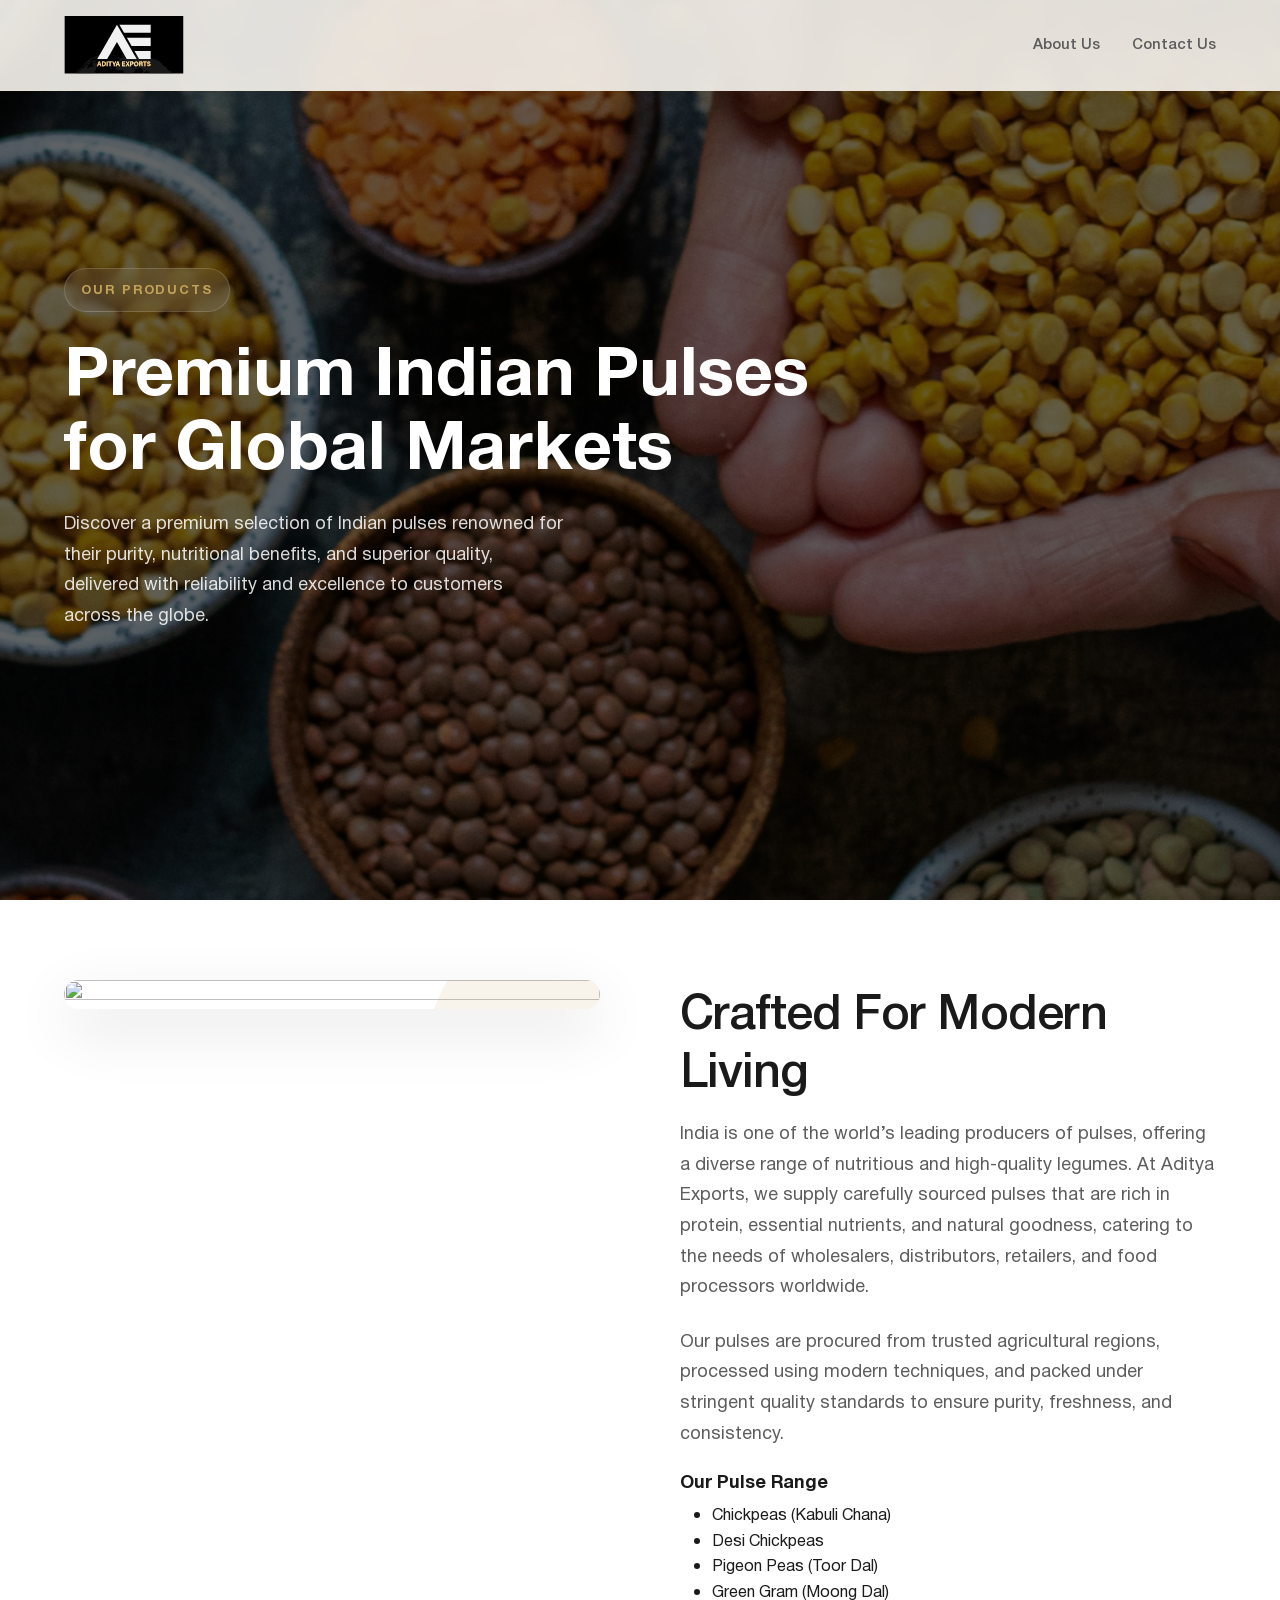
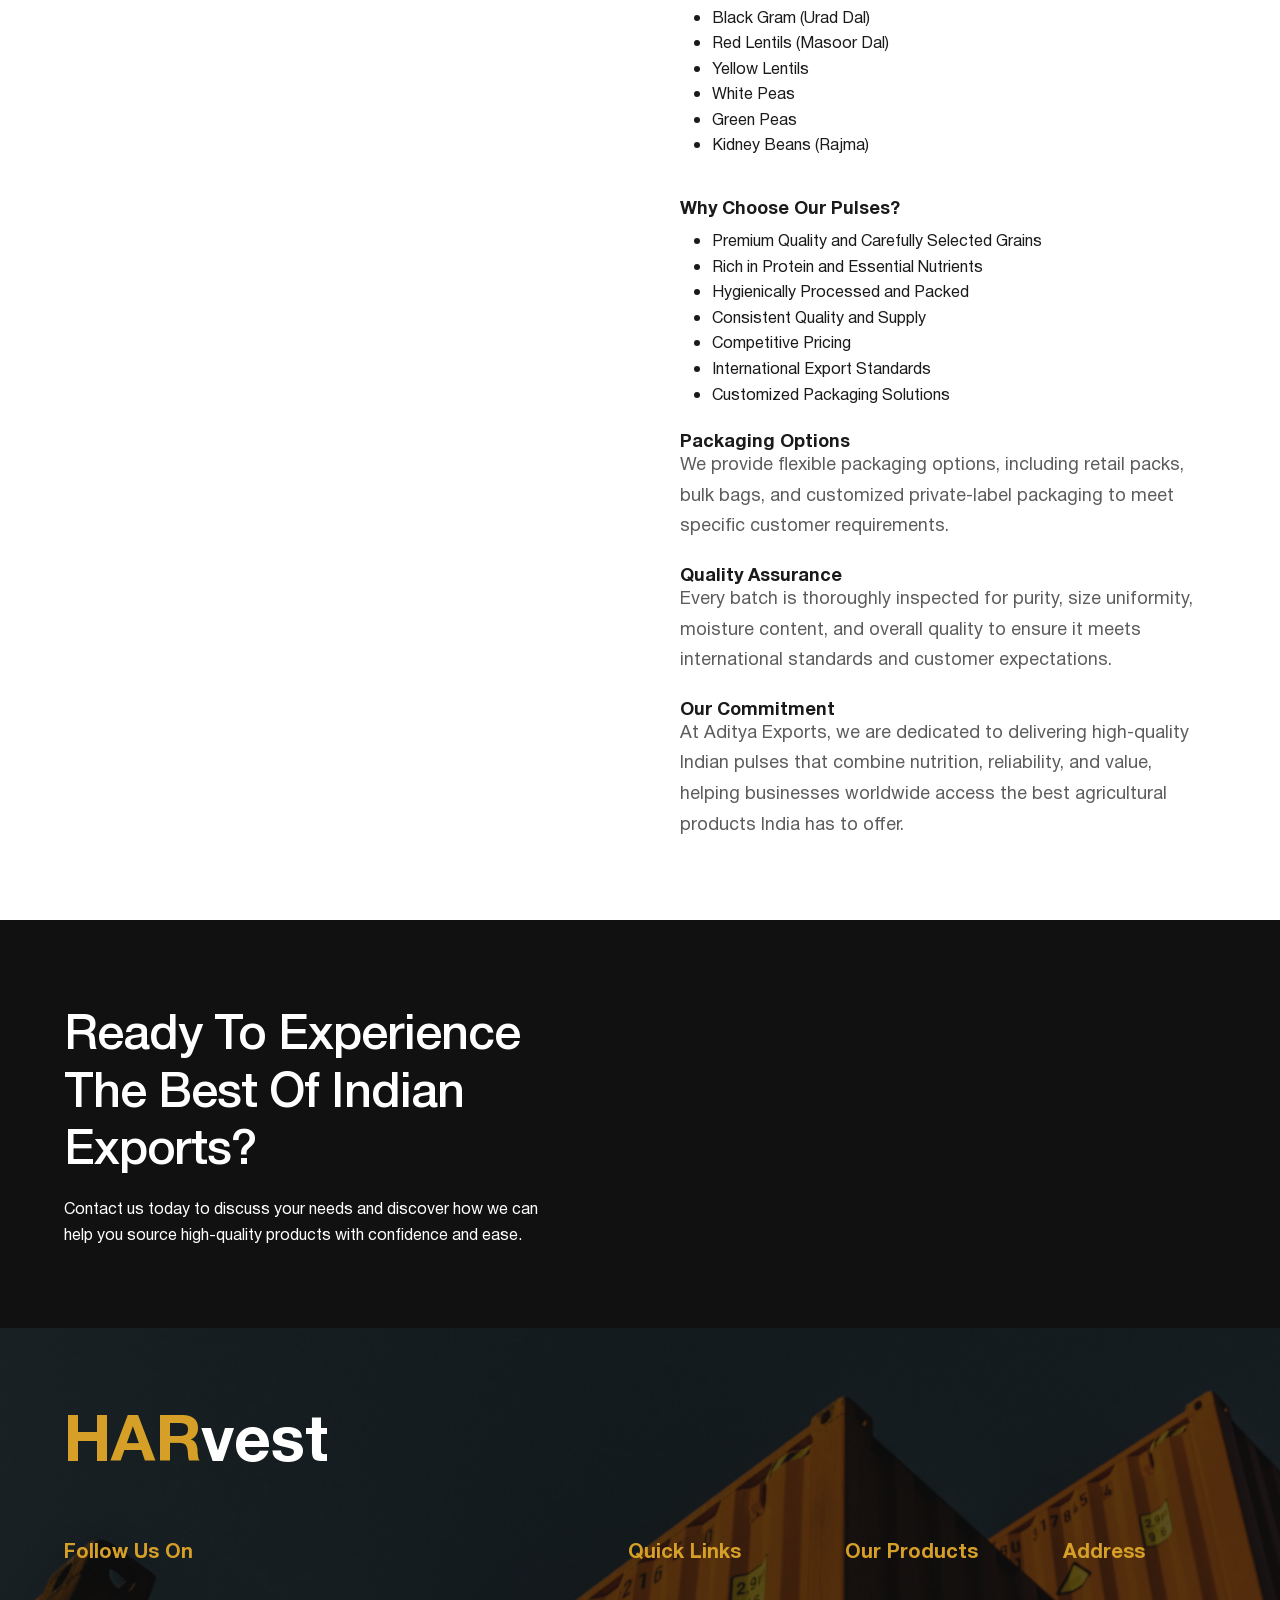
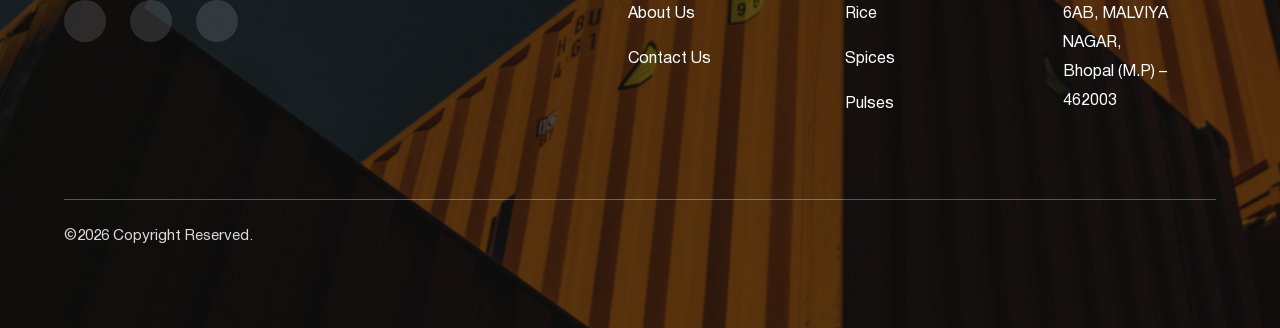
==== pulses.html @ d3c9dce3 "initial commit" ====
<!DOCTYPE html>
<html lang="en">

<head>
    <meta charset="UTF-8">
    <meta name="viewport" content="width=device-width, initial-scale=1.0">
    <title>Document</title>
    <link rel="stylesheet" href="/style.css" />
  <link rel="stylesheet" href="https://unpkg.com/lenis@1.3.23/dist/lenis.css">


</head>

<body>


    <div class="main-wrapper">

        <!-- Navbar -->
        <header class="navbar-section">
            <div class="padding-global">
                <div class="padding-section-medium navbar-section__padding">
                    <div class="container-large">
                        <div class="navbar-wrap">
                            <nav class="navbar">
                                <a href="#" class="navbar__logo" aria-label="Aditya Exports home">
                                    <img class="nav-logo" src="/assets/ae-logo.svg" alt="">
                                </a>
                                <ul class="navbar__links">
                                    <li><a href="/#aboutus">About Us</a></li>
                                    <li><a href="#contactus">Contact Us</a></li>
                                </ul>
                            </nav>
                        </div>
                    </div>
                </div>
            </div>
        </header>


        <!-- HERO SECTION -->
        <section class="section-product-hero">
            <div class="product-hero-bg">
                <img class="image-cover" src="/assets/pulses (2).png" alt="">
            </div>
            <div class="product-hero-overlay"></div>

            <div class="padding-global">
                <div class="container-large">
                    <div class="product-hero-content">

                        <div class="section-tag">
                            OUR PRODUCTS
                        </div>

                        <h1 class="heading-style-h1 text-white">
                            Premium Indian Pulses for Global Markets
                        </h1>

                        <p class="p-18 text-offwhite max-width-500">
                            Discover a premium selection of Indian pulses renowned for their purity, nutritional
                            benefits, and superior quality, delivered with reliability and excellence to customers
                            across the globe.
                        </p>

                    </div>
                </div>
            </div>
        </section>

        <!-- INTRO SECTION -->
        <section class="section-product-intro">
            <div class="padding-global">
                <div class="container-large">
                    <div class="padding-section-medium">

                        <div class="product-intro-grid">

                            <div class="product-intro-image">
                                <img src="https://images.unsplash.com/photo-1505693416388-ac5ce068fe85" alt=""
                                    class="image-cover" />
                            </div>

                            <div class="product-intro-content">

                                <h2 class="heading-style-h2">
                                    Crafted For Modern Living
                                </h2>

                                <div class="product-copy">
                                    <p class="p-18">
                                        India is one of the world’s leading producers of pulses, offering a diverse
                                        range of nutritious and high-quality legumes. At Aditya Exports, we supply
                                        carefully sourced pulses that are rich in protein, essential nutrients, and
                                        natural goodness, catering to the needs of wholesalers, distributors, retailers,
                                        and food processors worldwide.

                                    </p>

                                    <p class="p-18">
                                        Our pulses are procured from trusted agricultural regions, processed using
                                        modern techniques, and packed under stringent quality standards to ensure
                                        purity, freshness, and consistency.

                                    </p>

                                    <div class="other-content-wrapper">


                                        <div class="list-wrapper">
                                            <h4 class="heading-style-h4">Our Pulse Range
                                            </h4>
                                            <ul>
                                                <li>Chickpeas (Kabuli Chana)</li>
                                                <li>Desi Chickpeas</li>
                                                <li>Pigeon Peas (Toor Dal)</li>
                                                <li>Green Gram (Moong Dal)</li>
                                                <li>Black Gram (Urad Dal)</li>
                                                <li>Red Lentils (Masoor Dal)</li>
                                                <li>Yellow Lentils</li>
                                                <li>White Peas</li>
                                                <li>Green Peas</li>
                                                <li>Kidney Beans (Rajma)</li>

                                            </ul>
                                        </div>

                                        <div class="list-wrapper">
                                            <h4 class="heading-style-h4">Why Choose Our Pulses?</h4>

                                            <ul>
                                                <li>Premium Quality and Carefully Selected Grains</li>
                                                <li>Rich in Protein and Essential Nutrients</li>
                                                <li>Hygienically Processed and Packed</li>
                                                <li>Consistent Quality and Supply</li>
                                                <li>Competitive Pricing</li>
                                                <li>International Export Standards</li>
                                                <li>Customized Packaging Solutions</li>
                                            </ul>
                                        </div>

                                    </div>

                                    <div>
                                        <h4 class="heading-style-h4">Packaging Options </h4>

                                        <p class="p-18">We provide flexible packaging options, including retail packs,
                                            bulk bags, and customized private-label packaging to meet specific customer
                                            requirements.
                                        </p>
                                    </div>

                                    <div>
                                        <h4 class="heading-style-h4">Quality Assurance</h4>

                                        <p class="p-18">Every batch is thoroughly inspected for purity, size uniformity,
                                            moisture content, and overall quality to ensure it meets international
                                            standards and customer expectations.
                                        </p>
                                    </div>

                                    <div>
                                        <h4 class="heading-style-h4">Our Commitment</h4>

                                        <p class="p-18">At Aditya Exports, we are dedicated to delivering high-quality
                                            Indian pulses that combine nutrition, reliability, and value, helping
                                            businesses worldwide access the best agricultural products India has to
                                            offer.
                                        </p>
                                    </div>
                                </div>

                            </div>

                        </div>

                    </div>
                </div>
            </div>
        </section>

        <!-- Section CTA -->
        <section id="#contactus" class="cta">
            <div class="padding-global">
                <div class="padding-section-medium">
                    <div class="container-large">
                        <div>
                            <div class="cta-2c-wrap">


                                <div class="cta-2c-content">
                                    <div class="cta-top-wrap">
                                        <h2 class="heading-style-h2">
                                            Ready to experience the best of Indian exports?
                                        </h2>
                                        <p class="cta-2c__description">
                                            Contact us today to discuss your needs and discover how we can
                                            help you source high-quality products with confidence and ease.
                                        </p>
                                    </div>
                                </div>

                                <!-- FORM -->
                                <script charset="utf-8" type="text/javascript"
                                    src="//js-na2.hsforms.net/forms/embed/v2.js"></script>

                                <script>
                                    hbspt.forms.create({
                                        region: "na2",
                                        portalId: "246549702",
                                        formId: "236ce193-2d87-49c6-9cbf-48986b7c75b7",
                                        target: "#hubspot-form"
                                    });
                                </script>

                                <div id="hubspot-form"></div>
                                <!-- <div class="form-wrap">
                  <script src="https://js-na2.hsforms.net/forms/embed/246549702.js" defer></script>
                  <div class="hs-form-frame" data-region="na2" data-form-id="236ce193-2d87-49c6-9cbf-48986b7c75b7"
                    data-portal-id="246549702"></div>
                </div> -->


                            </div>
                        </div>
                    </div>
                </div>
        </section>

        <!-- FOOTER -->
         <section class="footer">
      <div class="padding-global">
        <div class="padding-section-medium">
          <div class="container-large">

            <div class="footer-content">

              <!-- Logo Row -->
              <div class="footer-brand">
                <h2 class="footer-logo">
                  <span>HAR</span>vest
                </h2>
              </div>

              <!-- Main Footer Row -->
              <div class="footer-row">

                <div class="footer-social">
                  <h3>Follow Us On</h3>

                  <div class="social-links">
                    <a href="#" class="social-icon">
                      <i class="fab fa-instagram"></i>
                    </a>

                    <a href="#" class="social-icon">
                      <i class="fab fa-facebook-f"></i>
                    </a>

                    <a href="#" class="social-icon">
                      <i class="fab fa-youtube"></i>
                    </a>
                  </div>
                </div>

                <div class="footer-links-wrapper">
                  <div class="footer-links">
                    <h3>Quick Links</h3>

                    <ul>
                      <li><a href="#">About Us</a></li>
                      <li><a href="#">Contact Us</a></li>
                    </ul>
                  </div>

                  <div class="footer-links">
                    <h3>Our Products</h3>

                    <ul>
                      <li><a href="/rice.html">Rice</a></li>
                      <li><a href="/spices.html">Spices</a></li>
                      <li><a href="/pulses.html">Pulses</a></li>
                    </ul>
                  </div>

                  <div class="footer-address">
                    <h3>Address</h3>

                    <p>
                      6AB, MALVIYA NAGAR,<br>
                      Bhopal (M.P) – 462003
                    </p>
                  </div>
                </div>

              </div>

            </div>

            <div class="footer-bottom">
              <p>©2026 Copyright Reserved.</p>
            </div>

          </div>
        </div>
      </div>
    </section>
    </div>

  <script src="https://unpkg.com/lenis@1.3.23/dist/lenis.min.js"></script>
  <script src="/script.js"></script>
</body>

</html>
---- style.css ----
@font-face {
  font-family: "helvetica-neue";
  src: url("/Fonts/helvetica-neue/HelveticaNeue-Bold.woff") format("truetype");
  font-weight: 800;
  font-style: normal;
}

@font-face {
  font-family: "helvetica-neue";
  src: url("/Fonts/helvetica-neue/HelveticaNeue-Medium.woff") format("truetype");
  font-weight: 500;
  font-style: normal;
}

@font-face {
  font-family: "helvetica-neue";
  src: url("/Fonts/helvetica-neue/HelveticaNeue-Roman.woff") format("truetype");
  font-weight: 400;
  font-style: normal;
}

@font-face {
  font-family: "helvetica-neue";
  src: url("/Fonts/helvetica-neue/HelveticaNeue-Light.woff") format("truetype");
  font-weight: 300;
  font-style: normal;
}


/* ── Reset & base ─────────────────────────────────────────── */
*,
*::before,
*::after {
  box-sizing: border-box;
  margin: 0;
  padding: 0;
}

:root {
  --color-bg: #f9f6f0;
  --color-surface: #ffffff;
  --color-text: #1a1a1a;
  --color-text-muted: #5c5c5c;
  --color-gold: #c4a35a;
  --color-gold-dark: #a8863f;
  --color-accent: #c4a35a;
  --color-accent-hover: #a8863f;
  --color-border: #e8e2d6;
  --font-sans: "helvetica-neue", Helvetica, Arial, sans-serif;
  /* --font-serif: "Instrument Serif", Georgia, serif; */
  --shadow-sm: 0 1px 3px rgba(0, 0, 0, 0.06);
  --shadow-md: 0 4px 20px rgba(0, 0, 0, 0.08);
  --radius: 12px;
  --radius-lg: 20px;
}

.text-gold {
  color: var(--color-gold);
}

.text-white {
  color: #ffffff;
}

.text-offwhite {
  color: rgba(255, 255, 255, 0.85);
}

html {
  scroll-behavior: smooth;
}

body {
  font-family: var(--font-sans);
  font-size: 1rem;
  line-height: 1.6;
  color: var(--color-text);
  background: var(--color-bg);
  -webkit-font-smoothing: antialiased;
}

img {
  max-width: 100%;
  display: block;
}

a {
  color: inherit;
  text-decoration: none;
}

.spacer-32{
  padding-top: 2rem;
}

/* ── Global layout utilities ──────────────────────────────── */
.padding-global {
  padding-left: 5%;
  padding-right: 5%;
}

.padding-section-medium {
  padding-top: 5rem;
  padding-bottom: 5rem;
}

.container-large {
  width: 100%;
  max-width: 1280px;
  margin-left: auto;
  margin-right: auto;
}

/* ── Typography utilities ─────────────────────────────────── */
.heading-style-h1 {
  font-family: var(--font-serif);
  font-size: 4.25rem;
  font-weight: 800;
  line-height: 1.1;
  /* letter-spacing: -0.02em; */
  margin-bottom: 1.5rem;
}

.heading-style-h2 {
  font-family: var(--font-serif);
  font-size: 3rem;
  font-weight: 500;
  line-height: 1.2;
  letter-spacing: -0.02em;
  margin-bottom: 1.5rem;
  text-transform: capitalize;
}

.heading-style-h4{
  font-size: 1.125rem;
  font-weight: 800;
  line-height: 1;
}

.p-18 {
  font-size: 1.125rem;
  line-height: 1.7;
}

.max-width-500 {
  max-width: 500px;
}

.image-cover {
  width: 100%;
  height: 100%;
  object-fit: cover;
}

.button-primary {
  display: inline-block;
  padding: 0.75rem 1.5rem;
  background-color: #C9942B;
  color: white;
  text-decoration: none;
  border-radius: 0.75rem;
  border: 1px solid #8f8f8f52;
  transition: background-color 0.3s ease;
  letter-spacing: 0.05em;
  text-transform: uppercase;
  transition: background 0.2s ease, transform 0.2s ease, box-shadow 0.2s ease;
  /* box-shadow: 0 4px 24px rgba(196, 163, 90, 0.4); */
}

.read-more-btn{
  color : var(--color-gold);
  font-weight: 800;
  font-size: 1.125rem;
  margin-top: 2.5rem;
  display: flex;
  align-items: center;
  gap: 0.5rem;
  transition: all ease 0.25s;
}

.read-more-btn svg{
  width: 1.5rem;
  height: 1.5rem;
  display: flex;
  align-items: center;
}

.read-more-btn:hover{
  color: var(--color-text);
  text-decoration: underline;
  text-underline-offset: 5px;
}

a:hover .button-primary {
  background-color: black;
  transform: translateY(-2px);
}

.nav-logo{
  width: 100%;
  max-width :120px;

  object-fit: contain;
}


/* ── Navbar ───────────────────────────────────────────────── */
.navbar-section {
  position: fixed;
  top: 0;
  left: 0;
  right: 0;
  z-index: 100;
  background: rgba(249, 246, 240, 0.9);
  backdrop-filter: blur(12px);
  -webkit-backdrop-filter: blur(12px);
  border-bottom: 1px solid var(--color-border);
}

.navbar-section__padding {
  padding-top: 1rem;
  padding-bottom: 1rem;
}

.navbar {
  display: flex;
  align-items: center;
  justify-content: space-between;
}

.navbar__logo {
  display: flex;
  align-items: center;
  gap: 0.625rem;
  font-weight: 600;
  font-size: 1.125rem;
  letter-spacing: -0.02em;
}

.navbar__logo-mark {
  display: flex;
  align-items: center;
  justify-content: center;
  width: 2rem;
  height: 2rem;
  background: var(--color-text);
  color: var(--color-bg);
  border-radius: 8px;
  font-size: 0.875rem;
  font-weight: 700;
}

.navbar__links {
  display: flex;
  gap: 2rem;
  list-style: none;
}

.navbar__links a {
  font-size: 0.9375rem;
  font-weight: 500;
  color: var(--color-text-muted);
  transition: color 0.2s ease;
}

.navbar__links a:hover {
  color: var(--color-text);
}

/* ── Hero ─────────────────────────────────────────────────── */
.hero-section {
  position: relative;
  min-height: 100vh;
  display: flex;
  align-items: center;
}

.hero-section .padding-global {
  position: relative;
  z-index: 2;
  width: 100%;
}

.hero-bg-wrap {
  position: absolute;
  inset: 0;
  z-index: 0;
}

.hero-bg-wrap::after {
  content: "";
  position: absolute;
  inset: 0;
  background: linear-gradient(135deg,
      rgba(26, 26, 26, 0.72) 0%,
      rgba(26, 26, 26, 0.45) 50%,
      rgba(0, 0, 0, 0.3) 100%);
}

.hero-wrap {
  display: flex;
  flex-direction: column;
  align-items: flex-start;
  gap: 2.5rem;
  padding-top: 6rem;
  padding-bottom: 5rem;
  min-height: 100vh;
  justify-content: center;
}

.image-cover-hero {
  width: 100%;
  height: 100%;
  background-image: url("/assets/hero-image.png");
  background-repeat: no-repeat;
  background-attachment: fixed;
  background-position: center;
}

/* ── Features ─────────────────────────────────────────────── */
.features__header {
  text-align: center;
  margin-inline: auto;
  margin-bottom: 3.5rem;
}

.features__eyebrow {
  font-size: 0.8125rem;
  font-weight: 600;
  letter-spacing: 0.12em;
  text-transform: uppercase;
  color: var(--color-accent);
  margin-bottom: 0.75rem;
}


.features__subheading {
  font-size: 1.0625rem;
  color: var(--color-text-muted);
  line-height: 1.65;
}

.features__grid {
  display: grid;
  grid-template-columns: repeat(3, 1fr);
  gap: 1.5rem;
}

.feature-card {
  background: var(--color-surface);
  border: 1px solid var(--color-border);
  border-radius: var(--radius);
  padding: 2rem 1.75rem;
  transition: box-shadow 0.25s ease, transform 0.25s ease, border-color 0.25s ease;
}

.feature-card:hover {
  box-shadow: var(--shadow-md);
  transform: translateY(-4px);
  border-color: transparent;
}

.feature-card__icon {
  width: 2.75rem;
  height: 2.75rem;
  display: flex;
  align-items: center;
  justify-content: center;
  background: rgba(196, 163, 90, 0.15);
  color: var(--color-gold);
  border-radius: 10px;
  margin-bottom: 1.25rem;
}

.feature-card__icon svg {
  width: 1.375rem;
  height: 1.375rem;
}

.feature-card__title {
  font-size: 1.125rem;
  font-weight: 600;
  letter-spacing: -0.01em;
  margin-bottom: 0.5rem;
}

.feature-card__description {
  font-size: 0.9375rem;
  color: var(--color-text-muted);
  line-height: 1.6;
}

/* ── Product Categories ───────────────────────────────────── */
#categories-heading {
  text-align: center;
  margin-bottom: 3.5rem;
}

.category-row {
  display: grid;
  grid-template-columns: 1fr 1fr;
  gap: 3rem;
  align-items: center;
  margin-bottom: 4rem;
}

.category-row:last-child {
  margin-bottom: 0;
}

.category-row--reverse .category-row__content {
  order: 2;
}

.category-row--reverse .category-row__media {
  order: 1;
}

.category-row__title {
  font-size: 1.85rem;
  font-weight: 600;
  letter-spacing: -0.02em;
  margin-bottom: 1rem;
}

.category-row__description {
  font-size: 1.125rem;
  color: var(--color-text-muted);
  line-height: 1.75;
  max-width: 420px;
}

.category-row__media img {
  width: 100%;
  aspect-ratio: 4 / 3;
  object-fit: cover;
  border-radius: var(--radius-lg);
}

/* ── Quality ──────────────────────────────────────────────── */
.quality__inner {
  display: grid;
  grid-template-columns: 1fr 1fr;
  gap: 3.5rem;
  align-items: center;
}

.quality__media {
  width: 100%;
  height: 100%;
}

.quality__media img {
  width: 100%;
  height: 100%;
  object-fit: cover;
  border-radius: var(--radius-lg);
}



.quality__description {
  font-size: 0.9375rem;
  color: var(--color-text-muted);
  line-height: 1.75;
  margin-bottom: 2rem;
  max-width: 440px;
}

.quality__list {
  list-style: none;
  display: flex;
  flex-direction: column;
  gap: 1rem;
}

.quality__item {
  display: flex;
  align-items: center;
  gap: 1rem;
  font-size: 0.9375rem;
  font-weight: 500;
}

.quality__icon {
  flex-shrink: 0;
  width: 2.25rem;
  height: 2.25rem;
  display: flex;
  align-items: center;
  justify-content: center;
  background: var(--color-gold);
  color: #fff;
  border-radius: 50%;
}

.quality__icon svg {
  width: 1rem;
  height: 1rem;
}

/* ── Process ──────────────────────────────────────────────── */
.process-section {
  background: var(--color-surface);
}

.process-wrap {
  background: var(--color-surface);
}

.process__eyebrow {
  text-align: center;
  font-size: 0.75rem;
  font-weight: 600;
  letter-spacing: 0.14em;
  text-transform: uppercase;
  color: var(--color-gold);
  margin-bottom: 0.75rem;
}

#process-heading {
  text-align: center;
  margin-bottom: 3.5rem;
}

.process__steps {
  list-style: none;
  display: flex;
  align-items: flex-start;
  justify-content: space-between;
  gap: 0.5rem;
}

.process-step {
  flex: 1;
  display: flex;
  flex-direction: column;
  align-items: center;
  text-align: center;
  position: relative;
}

.process-step:not(:last-child)::after {
  content: "";
  position: absolute;
  top: 2rem;
  left: calc(50% + 2rem);
  width: calc(100% - 4rem);
  border-top: 2px dotted var(--color-border);
  z-index: 0;
}

.process-step__icon {
  width: 4rem;
  height: 4rem;
  display: flex;
  align-items: center;
  justify-content: center;
  background: rgba(196, 163, 90, 0.12);
  color: var(--color-gold);
  border-radius: 50%;
  margin-bottom: 1rem;
  position: relative;
  z-index: 1;
}

.process-step__icon svg {
  width: 1.5rem;
  height: 1.5rem;
}

.process-step__title {
  font-size: 0.9375rem;
  font-weight: 600;
  margin-bottom: 0.375rem;
}

.process-step__text {
  font-size: 0.75rem;
  color: var(--color-text-muted);
  line-height: 1.5;
  max-width: 120px;
}

/* Mission Vision Values */
.section-tagline{
  font-weight: 500;
  color: var(--color-gold);
  text-transform: uppercase;
  letter-spacing: 0.12em;
}

.section-mission {
  position: relative;
  background-image: url("https://cdn.prod.website-files.com/6a213698355b8ae5c893e850/6a25b88fbeb1853c817e6b91_paperwork.avif");
  background-position: 50% 50%;
  background-size: cover;
  background-repeat: no-repeat;
  color: var(--color-surface);
}

.mission-vision-grid {
  position: relative;
  z-index: 3;
  display: flex;
  flex-flow: column;
  grid-auto-columns: 1fr;
  gap: 5rem;
  grid-template-columns: 1fr 1fr;
  grid-template-rows: auto;
}

.vision-wrapper {
  display: flex;
  max-width: 37.5rem;
  flex-flow: column;
  gap: 2rem;
}

.section-header {
  display: flex;
  flex-flow: column;
  gap: 1.25rem;
}

.tag-wrapper {
  display: flex;
}

.heading-style-40 {
  font-size: 1.5rem;
  line-height: 1.4;
  font-weight: 400;
}

.vision-wrapper.is-right {
  margin-left: auto;
}
.gradient-section-bg {
  position: absolute;
  inset: 0%;
  background-image: linear-gradient(rgb(8, 8, 8), rgba(8, 8, 8, 0.94) 33%, rgba(8, 8, 8, 0.72) 69%, rgba(8, 8, 8, 0.6));
  pointer-events: none;
}

/* ──  Section CTA ───────────────────────────────────────── */
.cta {
  background-color: #111111;
  color: #ffffff;
}

.cta-2c-wrap {
  display: grid;
  grid-template-columns: 1fr 1fr;
  gap: 3rem;
  align-items: center;

}

.cta-2c-content {
  max-width: 480px;
  display: flex;
  flex-direction: column;
  gap: 2.5rem;
}

.form-wrap {
  height: 100%;
  width: 100%;
  background: var(--color-surface);
  border: 1px solid var(--color-border);
}


/* FOOTER */
.footer {
  position: relative;
  background-image: url("/assets/container.png");
  background-size: cover;
  background-position: center;
  color: #fff;
}

.footer-content {
  width: 100%;
  display: grid;
  grid-template-columns: 2fr 1fr 1fr;
  gap: 4rem;
  align-items: start;
}

.footer-logo {
  margin: 0;
  font-size: 4rem;
  font-weight: 700;
  line-height: 1;
}

.footer-logo span {
  color: #d6a028;
}


.footer-social h3,
.footer-links h3,
.footer-address h3 {
  color: #d6a028;
  font-size: 1.25rem;
  font-weight: 600;
  margin-bottom: 2rem;
}

.social-links {
  display: flex;
  gap: 1.5rem;
}

.social-icon {
  width: 42px;
  height: 42px;
  border-radius: 50%;
  background: rgba(255, 255, 255, 0.12);
  padding: 6px;
  display: flex;
  align-items: center;
  justify-content: center;

  color: #fff;
  text-decoration: none;
  font-size: 1.4rem;

  transition: all 0.3s ease;
}

.social-icon:hover {
  background: #d6a028;
}

.footer-links ul {
  list-style: none;
  padding: 0;
  margin: 0;
}

.footer-links li+li {
  margin-top: 1rem;
}

.footer-links a,
.footer-address p {
  color: #fff;
  text-decoration: none;
  font-size: 1rem;
  line-height: 1.8;
}

.footer-links a:hover {
  color: #d6a028;
}

.footer-address p {
  margin: 0;
}

.footer-bottom {
  margin-top: 5rem;
  padding-top: 1.5rem;
  border-top: 1px solid rgba(255, 255, 255, 0.3);
}

.footer-bottom p {
  margin: 0;
  font-size: 0.95rem;
  color: rgba(255, 255, 255, 0.85);
}

.footer-content {
  display: flex;
  flex-direction: column;
}

.footer-row {
  width: 100%;
  display: grid;
  grid-template-columns: 0.85fr 1fr;
  gap: 4rem;
  align-items: start;
}

.footer-links-wrapper {
  width: 100%;
  display: grid;
  grid-template-columns: 1fr 1fr 1fr;
  gap: 4rem;
  align-items: start;
}

/* HUBSPOT */
.hs-form-frame {
  width: 100%;
  height: 100%;
  border: none;
  background: rgb(255, 255, 250) !important;
  border-radius :12px !important;
}
.hsfc-Step .hsfc-Step__Content {
  padding: 2rem !important;
}
#hubspot-form{
  border-radius: 12px !important;
  overflow: hidden !important;
}

/* FOUNDERS MESSAGE */
.section-founder-message {
  background-color: var(--_primitives---brand-colors--brand-black);
  color: var(--_primitives---colors--white);
}

.founders-grid {
  display: grid;
  grid-auto-columns: 1fr;
  gap: 2.5rem;
  grid-template-columns: max-content 1fr;
  grid-template-rows: auto;
}

.message-left-wrap {
  display: flex;
  max-width: 24.375rem;
  flex-flow: column;
  gap: 2rem;
}

.section-founder-message {
  background-color: black;
  color: white; }

.message-right-wrap {
  display: flex;
  flex-flow: column;
  gap: 1.25rem;
}
.founder-tag-wrap-about{
  width: 100%;
  display: flex;
  flex-flow: column;
  gap: 0.5rem;
  margin-top: 8px;;
}
.blockquote{
  font-size: 2.75rem;
  line-height: 1.2;
  color: rgb(255, 255, 255);
  font-weight: 500;
  font-style: italic;
  margin-top: 1rem;
  margin-bottom: 2.5rem;
}
.founder-image-wrapper{
  max-height: 60%;
  /* max-width: 90%; */
  overflow: hidden;
  margin-bottom: 1rem;
  border-radius: 8px;
}
.flex-box-24{
  display: flex;
  flex-direction: column;
  gap: 1.5rem;
}
.about-para{
  font-size: 1.125rem;
  color: rgba(255, 255, 255, 0.7);
  line-height: 1.2;
}


/* PRODUCTS PAGES */
/* PRODUCT HERO */
.section-product-hero {
  position: relative;
  min-height: 100svh;
  display: flex;
  align-items: center;
  overflow: hidden;
}

.product-hero-bg {
  position: absolute;
  inset: 0;
}

.product-hero-overlay {
  position: absolute;
  inset: 0;
  background: rgba(0,0,0,0.6);
}

.product-hero-content {
  position: relative;
  z-index: 2;
  max-width: 800px;
  padding-top: 8rem;
  padding-bottom: 8rem;
}

.section-tag {
  display: inline-flex;
  align-items: center;
  padding: 0.65rem 1rem;
  margin-bottom: 1.5rem;

  font-size: 0.8rem;
  font-weight: 600;
  letter-spacing: 0.15em;
  text-transform: uppercase;

  color: var(--color-gold);

  border: 1px solid rgba(255,255,255,0.15);
  background: rgba(255,255,255,0.08);
  backdrop-filter: blur(10px);

  border-radius: 999px;
}

/* INTRO SECTION */
.section-product-intro {
  background: var(--color-surface);
}

.product-intro-grid {
  display: grid;
  grid-template-columns: 1fr 1fr;
  gap: 5rem;
  align-items: start;
}

.product-intro-image {
  width: 100%;
  /* height: 100%; */
  position: relative;
  overflow: hidden;
  border-radius: 24px;
  /* min-height: 650px; */
  box-shadow: 0 20px 60px rgba(0,0,0,0.12);
}

.product-intro-image img {
  width: 100%;
  height: 100%;
  object-fit: cover;
}

.product-intro-content {
  max-width: 620px;
}

.product-copy {
  display: flex;
  flex-direction: column;
  gap: 1.5rem;
}

.product-copy p {
  color: var(--color-text-muted);
}

/* IMAGE ACCENT */
.product-intro-image::after {
  content: "";
  position: absolute;
  width: 220px;
  height: 220px;
  top: -50px;
  right: -50px;

  background: rgba(196,163,90,0.12);
  border-radius: 50%;
  pointer-events: none;
}

.other-content-wrapper{
  display: flex;
  flex-direction: column;
  gap: 2.5rem;
}

.list-wrapper{
  display: flex;
  flex-direction: column;
  gap: 0.75rem;
}
.list-wrapper ul {
  margin-left : 2rem;
}

/* ── Responsive ─────────────────────────────────────────────── */
@media (max-width: 900px) {
  .features__grid {
    grid-template-columns: repeat(2, 1fr);
  }

  .category-row,
  .category-row--reverse,
  .quality__inner {
    grid-template-columns: 1fr;
    gap: 2rem;
  }

  .category-row--reverse .category-row__content,
  .category-row--reverse .category-row__media {
    order: unset;
  }

  .process__steps {
    flex-wrap: wrap;
    justify-content: center;
    gap: 2rem 1rem;
  }

  .process-step {
    flex: 0 0 calc(33.333% - 1rem);
    min-width: 140px;
  }

  .process-step:not(:last-child)::after {
    display: none;
  }

  .mission-vision-grid {
    gap: 4.5rem;
  }

  .footer-content {
    grid-template-columns: 1fr 1fr;
    gap: 3rem;
  }

  .footer-logo {
    font-size: 3rem;
  }

  .footer-social {
    margin-top: 3rem;
  }
    .founders-grid {
    display: flex;
    flex-flow: column;
  }
    .message-right-wrap {
    padding-top: 0rem;
    order: -9999;
  }


  .product-intro-grid {
    grid-template-columns: 1fr;
    gap: 3rem;
    
  }

  .product-intro-image {
    width: 100%;
    height: 100%;
  }
}

/* =========================
   MOBILE ONLY
========================= */
@media (max-width: 767px) {

  .padding-global {
    padding-left: 1.25rem;
    padding-right: 1.25rem;
  }

  .padding-section-medium {
    padding-top: 3.5rem;
    padding-bottom: 3.5rem;
  }

  .heading-style-h1 {
    font-size: 2.25rem;
    line-height: 1.1;
    margin-bottom: 1rem;
  }

  .heading-style-h2 {
    font-size: 1.75rem;
    line-height: 1.2;
    margin-bottom: 1rem;
  }

  .heading-style-h4 {
    font-size: 1rem;
  }

  .p-18 {
    font-size: 1rem;
    line-height: 1.6;
  }

  /* HERO */
  .hero-section{
    min-height : 100svh;
  }
  .section-product-hero {
    min-height: auto;
  }

  .hero-wrap,
  .product-hero-content {
    min-height: auto;
    padding-top: 7rem;
    padding-bottom: 4rem;
    gap: 1.5rem;
  }

  .image-cover-hero {
    background-attachment: scroll;
  }

  /* FEATURES */
  .features__grid {
    grid-template-columns: 1fr;
  }

  /* CATEGORY */
  .category-row,
  .quality__inner,
  .product-intro-grid,
  .cta-2c-wrap {
    grid-template-columns: 1fr;
    gap: 2rem;
  }

  .category-row {
    margin-bottom: 2.5rem;
  }

  .product-intro-content,
  .cta-2c-content,
  .message-left-wrap {
    max-width: 100%;
  }

  .product-intro-image {
    min-height: auto;
  }

  .product-intro-image::after {
    display: none;
  }

  .product-intro-image img {
    width: 100%;
    height: auto;
    display: block;
  }

  /* PROCESS */
  .process__steps {
    flex-direction: column;
    gap: 2rem;
  }

  .process-step {
    width: 100%;
    flex: unset;
  }

  .process-step:not(:last-child)::after {
    display: none;
  }

  /* MISSION */
  .mission-vision-grid {
    gap: 3rem;
  }

  .vision-wrapper {
    max-width: 100%;
  }

  .vision-wrapper.is-right {
    margin-left: 0;
  }

  /* FOUNDER */
  .founders-grid {
    display: flex;
    flex-direction: column;
  }

  .message-right-wrap {
    order: -1;
  }

  .blockquote {
    font-size: 1.5rem;
    margin-bottom: 1.5rem;
  }

  .about-para {
    line-height: 1.6;
  }

  .founder-image-wrapper img {
    width: 100%;
    height: auto;
  }

  /* FOOTER */
  .footer-row,
  .footer-links-wrapper {
    grid-template-columns: 1fr;
    gap: 2rem;
  }

  .footer-logo {
    font-size: 2rem;
  }

  .footer-bottom {
    margin-top: 3rem;
  }

  .social-links {
    flex-wrap: wrap;
    gap: 1rem;
  }

  .social-icon {
    width: 48px;
    height: 48px;
    font-size: 1rem;
  }

  /* LISTS */
  .list-wrapper ul {
    margin-left: 1rem;
  }

  .other-content-wrapper {
    gap: 1.5rem;
  }

  /* PRODUCT HERO */
  .section-tag {
    font-size: 0.7rem;
    padding: 0.5rem 0.875rem;
  }

  /* NAV */
  .navbar-section__padding {
    padding-top: 0.75rem;
    padding-bottom: 0.75rem;
  }

  .nav-logo {
    max-width: 100px;
  }
}


/* EXTRA SMALL DEVICES */
@media (max-width: 479px) {

  .heading-style-h1 {
    font-size: 2rem;
  }

  .heading-style-h2 {
    font-size: 1.5rem;
  }

  .footer-logo {
    font-size: 1.75rem;
  }

  .blockquote {
    font-size: 1.25rem;
  }

  .hero-wrap,
  .product-hero-content {
    padding-top: 6rem;
    padding-bottom: 3rem;
  }
}

/* @media (max-width: 600px) {
  .padding-section-medium {
    padding-top: 3.5rem;
    padding-bottom: 3.5rem;
  }

  .navbar__links {
    gap: 1.25rem;
  }

  .hero-wrap {
    padding-top: 5rem;
    padding-bottom: 3.5rem;
  }

  .features__grid {
    grid-template-columns: 1fr;
  }

  .section-heading {
    margin-bottom: 2.5rem;
  }

  .category-row {
    margin-bottom: 3rem;
  }

  .process-step {
    flex: 0 0 calc(50% - 0.5rem);
  }

  .footer-content {
    grid-template-columns: 1fr;
    gap: 2.5rem;
  }

  .footer-logo {
    font-size: 2.5rem;
  }

  .footer-social {
    margin-top: 2rem;
  }
    .message-left-wrap {
    max-width: 100%;
  }

    .product-intro-image {
    min-height: 400px;
  }
} */
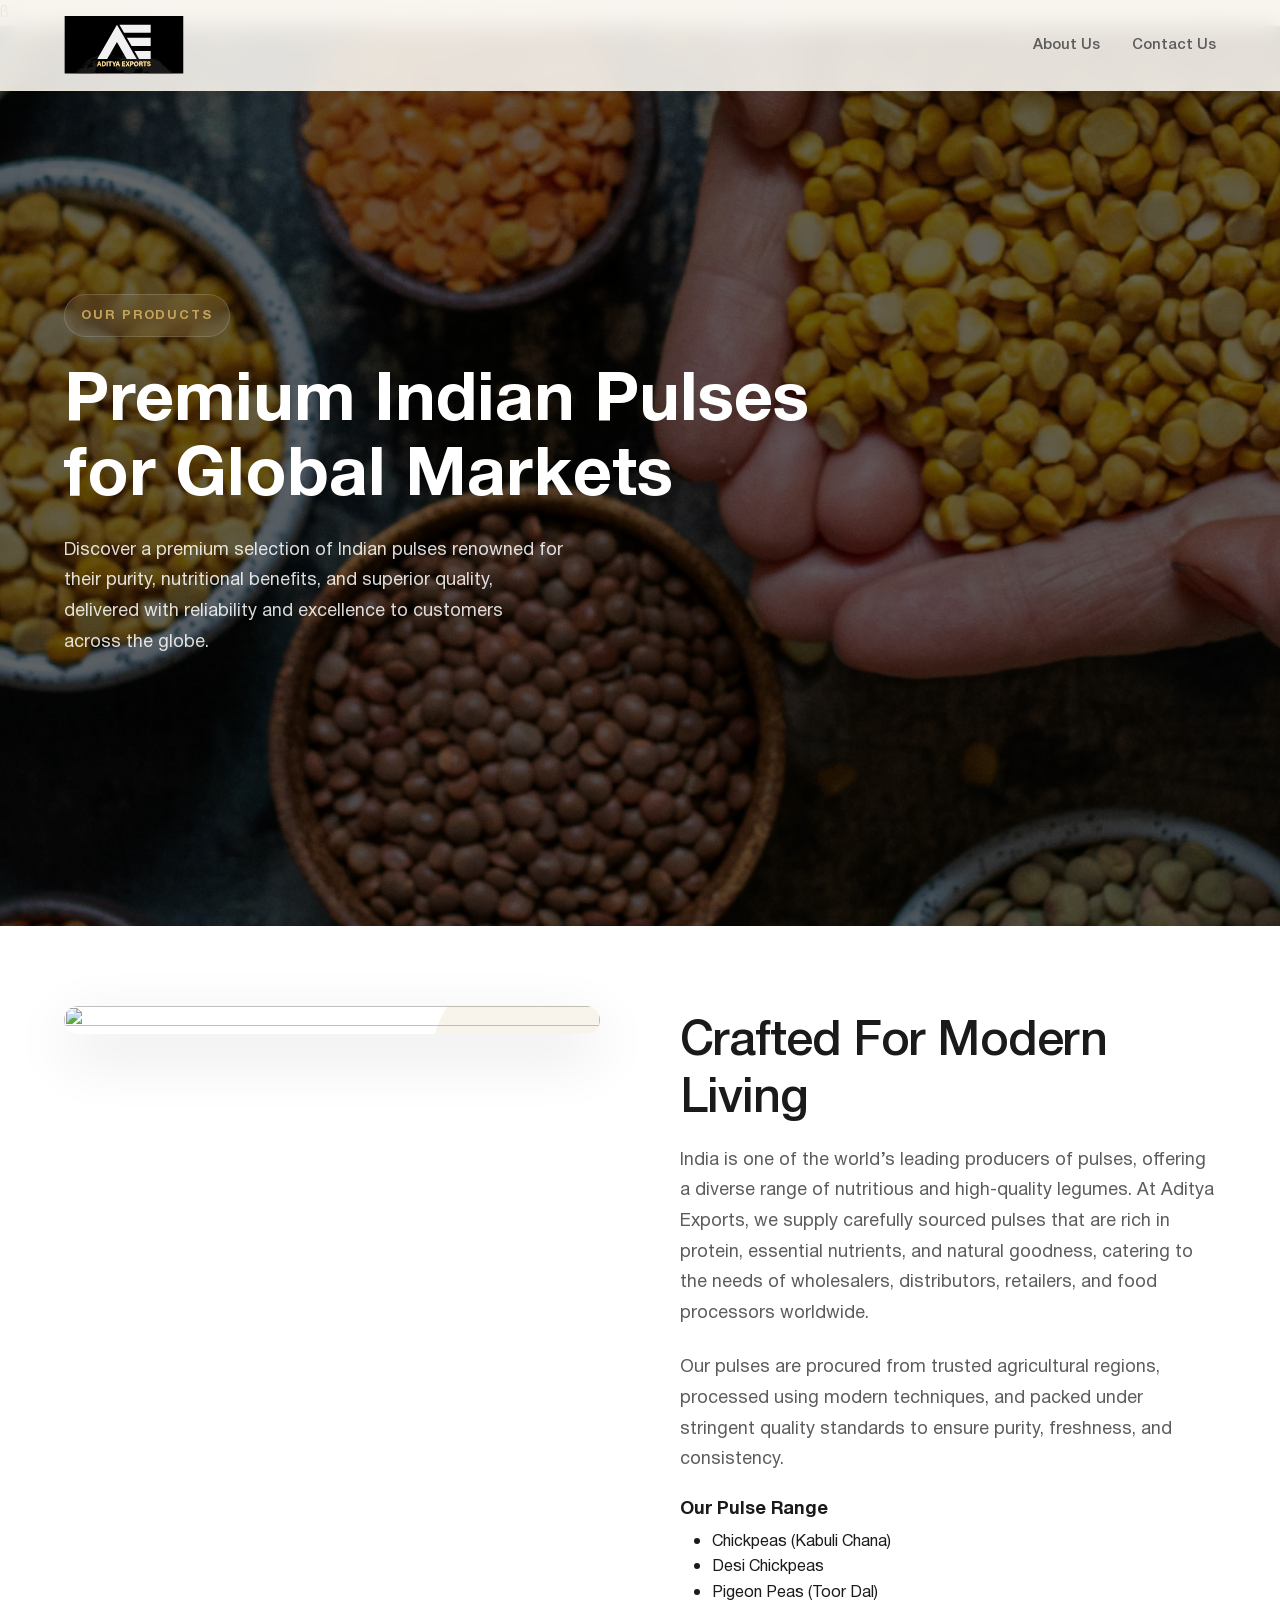
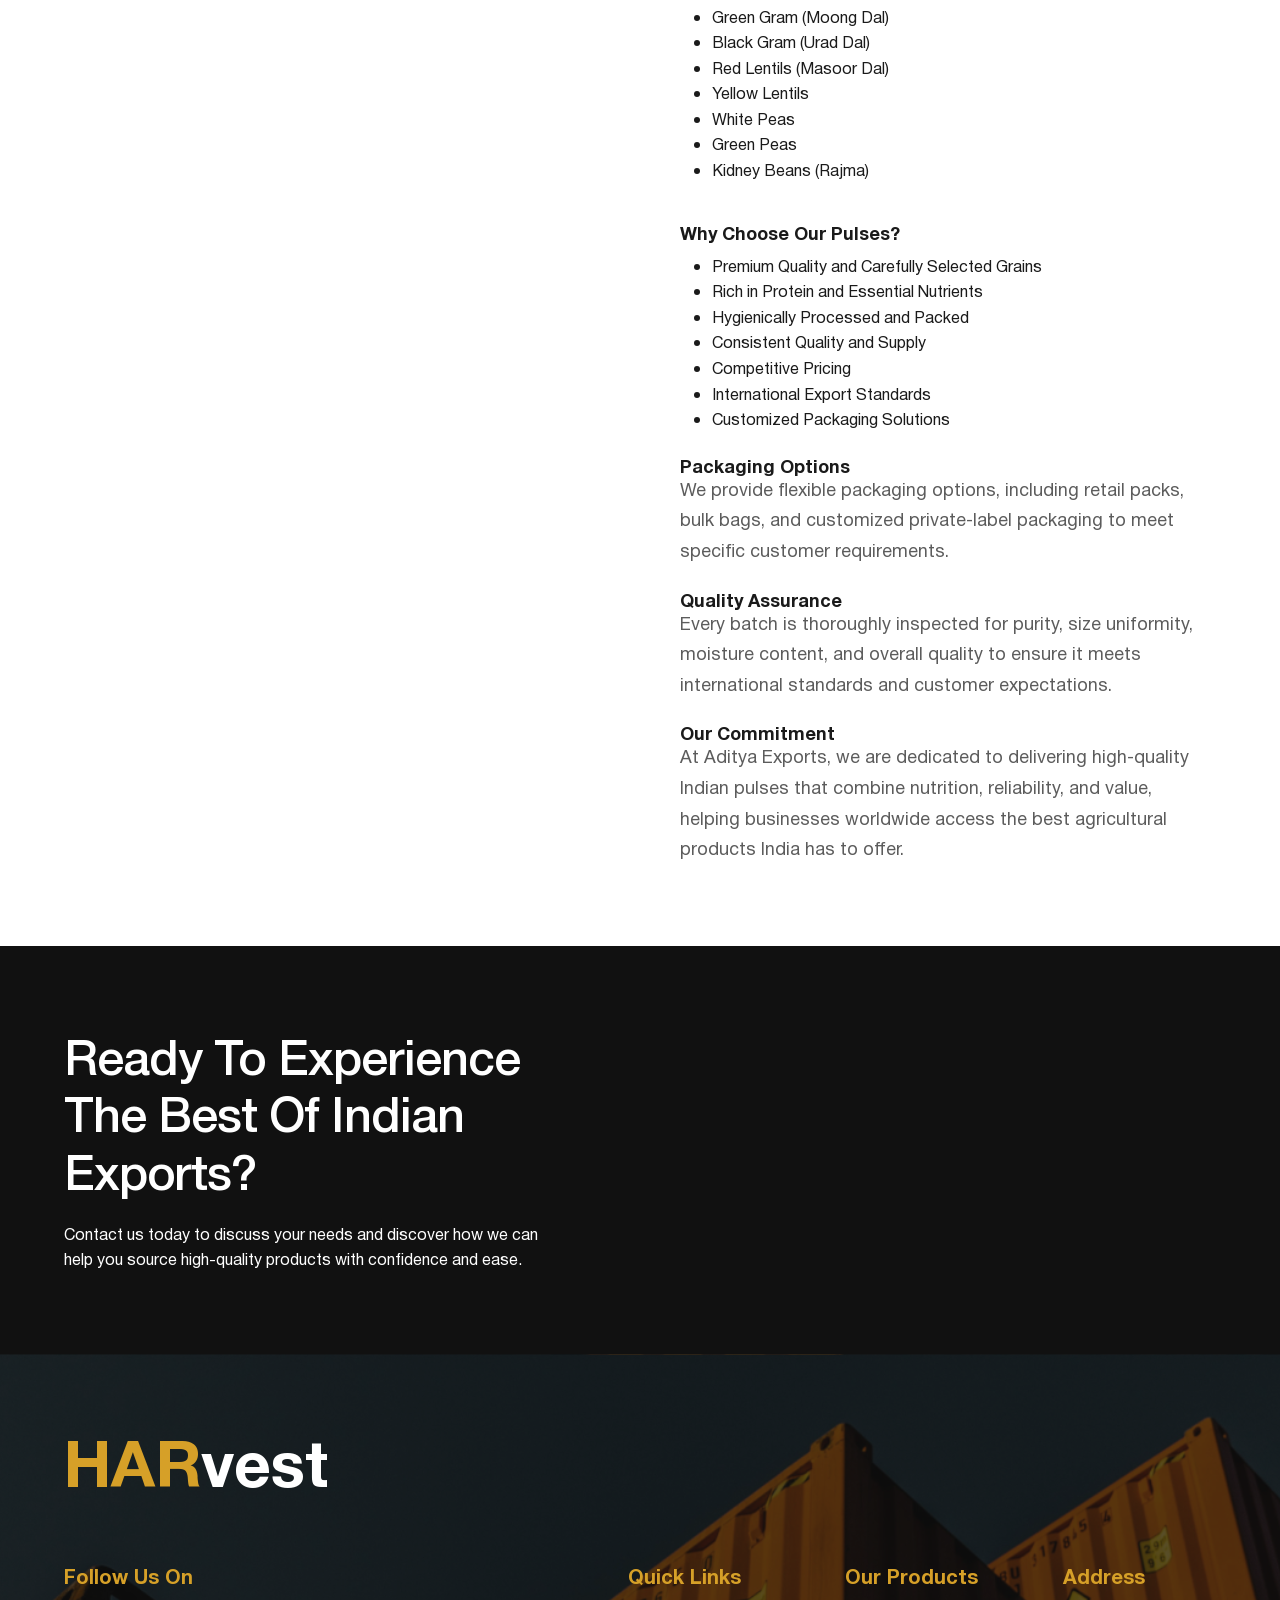
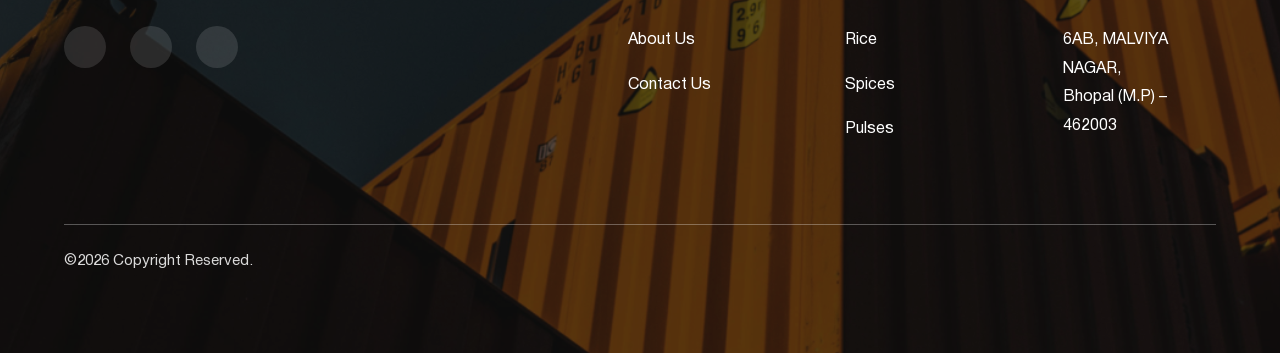
==== commit fb381c49: "updates" ====
--- a/pulses.html
+++ b/pulses.html
@@ -6,6 +6,7 @@
     <meta name="viewport" content="width=device-width, initial-scale=1.0">
     <title>Document</title>
     <link rel="stylesheet" href="/style.css" />
+    <!-- <link rel="canonical" href="https://www.example.com/" /> -->
   <link rel="stylesheet" href="https://unpkg.com/lenis@1.3.23/dist/lenis.css">
 
 
@@ -15,7 +16,7 @@
 
 
     <div class="main-wrapper">
-
+ß
         <!-- Navbar -->
         <header class="navbar-section">
             <div class="padding-global">
